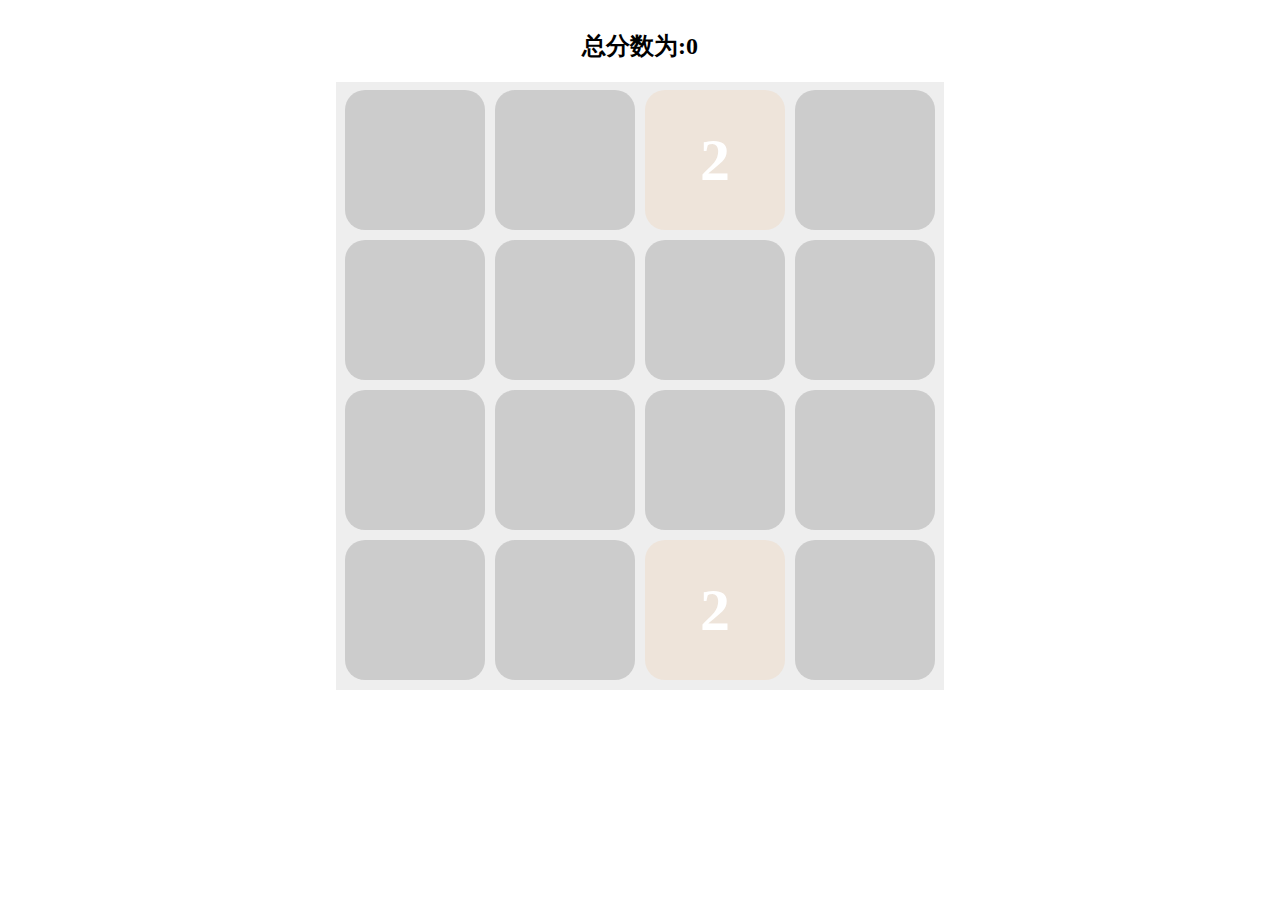
==== 2048.html @ 696e2bba "添加小游戏2048" ====
<!DOCTYPE html>
<html lang="en">

<head>
    <meta charset="UTF-8">
    <meta name="viewport" content="width=device-width, initial-scale=1.0">
    <meta http-equiv="X-UA-Compatible" content="ie=edge">
    <title>Document</title>
    <link rel="stylesheet" href="./css/base.css">
    <script src="./js/jquery.min.js"></script>
</head>

<body>
    <div class="sum"><h2>总分数为:<span><span></h2></div>
    <div class="page">
        <div class="i0"><span></span></div>
        <div class="i1"><span></span></div>
        <div class="i2"><span></span></div>
        <div class="i3"><span></span></div>
        <div class="i4"><span></span></div>
        <div class="i5"><span></span></div>
        <div class="i6"><span></span></div>
        <div class="i7"><span></span></div>
        <div class="i8"><span></span></div>
        <div class="i9"><span></span></div>
        <div class="i10"><span></span></div>
        <div class="i11"><span></span></div>
        <div class="i12"><span></span></div>
        <div class="i13"><span></span></div>
        <div class="i14"><span></span></div>
        <div class="i15"><span></span></div>
    </div>
    <script>
        $(function(){
            $(document.body).dblclick();
        })
        // 获取随机数
        function getIndex(max){return Math.floor(Math.random()*16);}
        // 刷新数据
        function setView(){
            $(".sum span").text(sum);
            data.forEach(function(val,ins){
                if(val === 2048){
                    alert("恭喜您，胜利啦!");
                }
                if(val === 0){
                    $('.i'+ins+'>span').text("").css("background",myColor(0));
                }else{
                    $('.i'+ins+'>span').text(val).css("background",myColor(val));
                }
            })
        }
        // 初始数据
        function getStart(arr){
            var empty = 0;
            arr.forEach(function(val){
                if(val === 0) empty++;
            })
            if(empty>=2){
                var ins1 = getIndex(16);
                var ins2 = getIndex(16);
                while(arr[ins1]!=0){ins1 = getIndex(16);}
                while(arr[ins2]!=0 || ins1 === ins2){ins2 = getIndex(16);}
                arr[ins1] = 2;
                arr[ins2] = 2;
            }
            if(empty==1){
                var ins1 = getIndex(16);
                while(arr[ins1]!=0){ins1 = getIndex(16);}
                arr[ins1] = 2;
            }
            return arr;
        }
        // 向左合并
        function run_left(){
            var data1 = mySort(data.slice(0,4));
            var data2 = mySort(data.slice(4,8));
            var data3 = mySort(data.slice(8,12));
            var data4 = mySort(data.slice(12,16));
            var end = [].concat(data1,data2,data3,data4);
            return end;
        }
        // 向上合并
        function run_top(){
            var data1 = mySort([data[0],data[4],data[8],data[12]]);
            var data2 = mySort([data[1],data[5],data[9],data[13]]);
            var data3 = mySort([data[2],data[6],data[10],data[14]]);
            var data4 = mySort([data[3],data[7],data[11],data[15]]);
            var end = [];
            for(var i=0;i<4;i++){
                end.push(data1[i]);
                end.push(data2[i]);
                end.push(data3[i]);
                end.push(data4[i]);
            }
            return end;
        }
        // 向下合并
        function run_bottom(){
            var data1 = mySort([data[12],data[8],data[4],data[0]]);
            var data2 = mySort([data[13],data[9],data[5],data[1]]);
            var data3 = mySort([data[14],data[10],data[6],data[2]]);
            var data4 = mySort([data[15],data[11],data[7],data[3]]);
            var end = [];
            for(var i=3;i>-1;i--){
                end.push(data1[i]);
                end.push(data2[i]);
                end.push(data3[i]);
                end.push(data4[i]);
            }
            return end;
        }
        function run_right(){
            var data1 = mySort([data[3],data[2],data[1],data[0]]).reverse();
            var data2 = mySort([data[7],data[6],data[5],data[4]]).reverse();
            var data3 = mySort([data[11],data[10],data[9],data[8]]).reverse();
            var data4 = mySort([data[15],data[14],data[13],data[12]]).reverse();
            var end = [].concat(data1,data2,data3,data4);
            return end;
        }
        // 合并方法
        function mySort(arr){
            for(var i = 0;i<arr.length;i++){
                for(var j = i+1;j<arr.length;j++){
                    if(arr[i]===0 && arr[j] != 0){
                        arr[i] = arr[j];
                        arr[j] = 0;
                        break;
                    }
                }
            }// 数组前置清空空余
            for(var i = 0;i<arr.length;i++){
                if(arr[i] === arr[i+1] && i!=arr.length-1){
                    arr[i] += arr[i+1];
                    sum +=arr[i];
                    arr[i+1]=0;
                }
            }// 同数相加
            for(var i = 0;i<arr.length;i++){
                for(var j = i+1;j<arr.length;j++){
                    if(arr[i]===0 && arr[j] != 0){
                        arr[i] = arr[j];
                        arr[j] = 0;
                        break;
                    }
                }
            }// 再次前置清空空余
            return arr;
        }
        // 颜色表
        function myColor(ins){
            var color = "";
            switch (ins) {
                case 2:color="#eee4da";break;
                case 4:color="#eee4da";break;
                case 8:color="#f26179";break;
                case 16:color="#f59563";break;
                case 32:color="#f67c5f";break;
                case 64:color="#f65e36";break;
                case 128:color="#edcf72";break;
                case 256:color="#edcc61";break;
                case 512:color="#9c0";break;
                case 1024:color="#3365a5";break;
                case 2048:color="#09c";break;
                case 4096:color="#a6b";break;
                case 8192:color="#93c";break;
                default:color="#cccccc";break;
            }
            return color;
        }
        var data = [0,0,0,0,0,0,0,0,0,0,0,0,0,0,0,0];
        var sum = 0;
        data = getStart(data);
        setView();
        $(document).keydown(function(event){
            var left = run_left().toString();
            var right = run_right().toString();
            var top = run_top().toString();
            var bottom = run_bottom().toString();
            var datas = data.toString();
            if(datas === left && datas === right && datas === top && datas === bottom){
                alert("游戏已经结束了...");
            }
            var key = "无";
            var lock = false;
            switch (event.keyCode) {
                case 37: key = "左";data = run_left();data = getStart(data);setView();break;
                case 38: key = "上";data = run_top();data = getStart(data);setView();break;
                case 39: key = "右";data = run_right();data = getStart(data);setView();break;
                case 40: key = "下";data = run_bottom();data = getStart(data);setView();break;
                default: key = "无";lock=true;break;
            }
            return lock;
        });
        var startX = 0;
        var startY = 0;
        $(document).bind("touchmove",function(e){
            e.preventDefault();
            var left = run_left().toString();
            var right = run_right().toString();
            var top = run_top().toString();
            var bottom = run_bottom().toString();
            var datas = data.toString();
            if(datas === left && datas === right && datas === top && datas === bottom){
                alert("游戏已经结束了...");
            }
        })
        document.addEventListener("touchstart",function(e){
            startX = e.touches[0].pageX;
            startY = e.touches[0].pageY;
        });
        document.addEventListener("touchend",function(e){
            var endX = e.changedTouches[0].pageX;
            var endY = e.changedTouches[0].pageY;
            var x = endX - startX;
            var y = endY - startY;
            if(Math.abs(x) > Math.abs(y)){
                if(x>0 && Math.abs(x) > 100){
                    data = run_right();data = getStart(data);setView()
                }else{
                    data = run_left();data = getStart(data);setView();
                }
            }else{
                if(y>0 && Math.abs(y) > 100){
                    data = run_bottom();data = getStart(data);setView()
                }else{
                    data = run_top();data = getStart(data);setView();
                }
            }
        });
    </script>
</body>

</html>
---- css/base.css ----
*{margin:0;padding:0}.sum{text-align:center;margin-top:30px}.page{width:600px;height:600px;padding:4px;background:#eeeeee;margin:0 auto;margin-top:20px;font-size:0}.page>div{display:inline-block;width:150px;height:150px;vertical-align:top}.page>div>span{display:block;color:#ffffff;font-weight:bold;margin:4px auto;width:140px;height:140px;border-radius:20px;background:#cccccc;font-size:60px;text-align:center;line-height:140px;user-select:none;transition:all .9s;cursor:pointer;font-family:cursive}
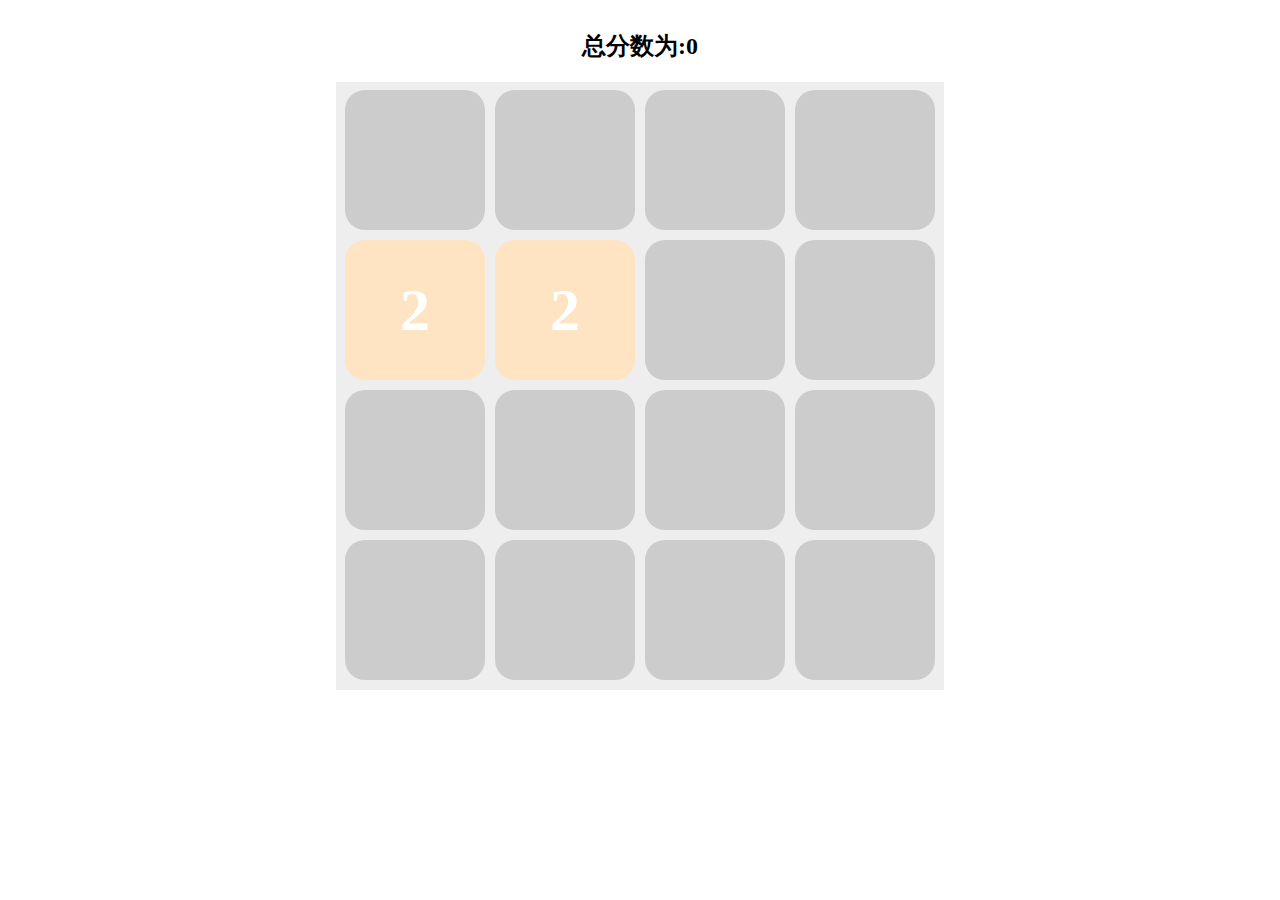
==== commit da9f6836: "更新触摸灵敏度和方块颜色" ====
--- a/2048.html
+++ b/2048.html
@@ -151,19 +151,19 @@
         function myColor(ins){
             var color = "";
             switch (ins) {
-                case 2:color="#eee4da";break;
-                case 4:color="#eee4da";break;
-                case 8:color="#f26179";break;
-                case 16:color="#f59563";break;
-                case 32:color="#f67c5f";break;
-                case 64:color="#f65e36";break;
-                case 128:color="#edcf72";break;
-                case 256:color="#edcc61";break;
-                case 512:color="#9c0";break;
-                case 1024:color="#3365a5";break;
-                case 2048:color="#09c";break;
-                case 4096:color="#a6b";break;
-                case 8192:color="#93c";break;
+                case 2:color="#FFE4C4";break;
+                case 4:color="#FFEC8B";break;
+                case 8:color="#FFC125";break;
+                case 16:color="#FF7F24";break;
+                case 32:color="#FF4040";break;
+                case 64:color="#FF1493";break;
+                case 128:color="#FF00FF";break;
+                case 256:color="#FF0000";break;
+                case 512:color="#EE00EE";break;
+                case 1024:color="#404040";break;
+                case 2048:color="#EEEE00";break;
+                case 4096:color="#8B2252";break;
+                case 8192:color="#0A0A0A";break;
                 default:color="#cccccc";break;
             }
             return color;
@@ -215,18 +215,20 @@
             var x = endX - startX;
             var y = endY - startY;
             if(Math.abs(x) > Math.abs(y)){
-                if(x>0 && Math.abs(x) > 100){
+                if(x > 300){
                     data = run_right();data = getStart(data);setView()
-                }else{
+                }else if(x < -300){
                     data = run_left();data = getStart(data);setView();
                 }
             }else{
-                if(y>0 && Math.abs(y) > 100){
+                if(y > 300){
                     data = run_bottom();data = getStart(data);setView()
-                }else{
+                }else if(y < -300){
                     data = run_top();data = getStart(data);setView();
                 }
             }
+            console.log("x:"+x)
+            console.log("y:"+y)
         });
     </script>
 </body>
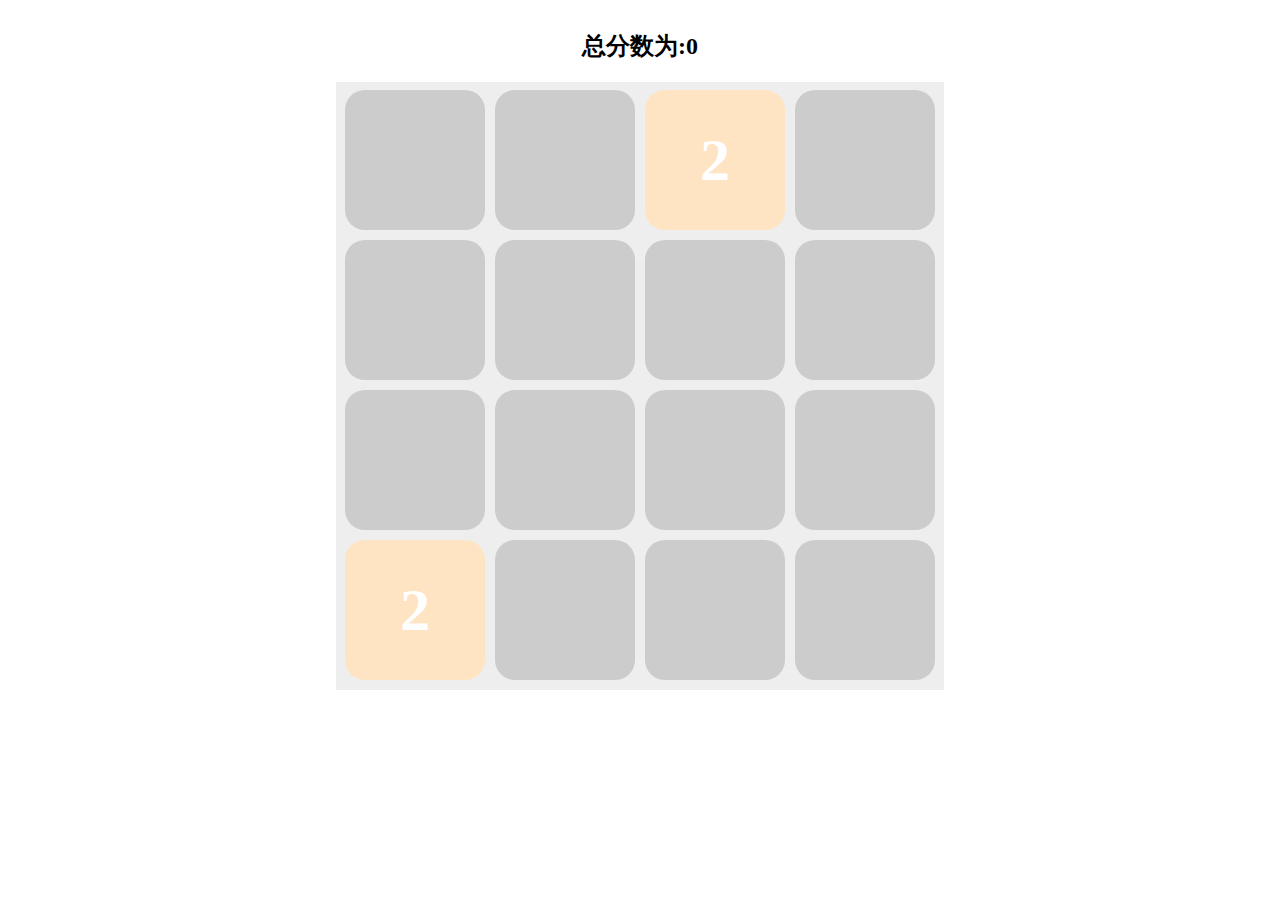
==== commit ed728259: "更新灵敏度" ====
--- a/2048.html
+++ b/2048.html
@@ -214,21 +214,20 @@
             var endY = e.changedTouches[0].pageY;
             var x = endX - startX;
             var y = endY - startY;
+            var touchNum = 240;
             if(Math.abs(x) > Math.abs(y)){
-                if(x > 300){
+                if(x > touchNum){
                     data = run_right();data = getStart(data);setView()
-                }else if(x < -300){
+                }else if(x < -touchNum){
                     data = run_left();data = getStart(data);setView();
                 }
             }else{
-                if(y > 300){
+                if(y > touchNum){
                     data = run_bottom();data = getStart(data);setView()
-                }else if(y < -300){
+                }else if(y < -touchNum){
                     data = run_top();data = getStart(data);setView();
                 }
             }
-            console.log("x:"+x)
-            console.log("y:"+y)
         });
     </script>
 </body>
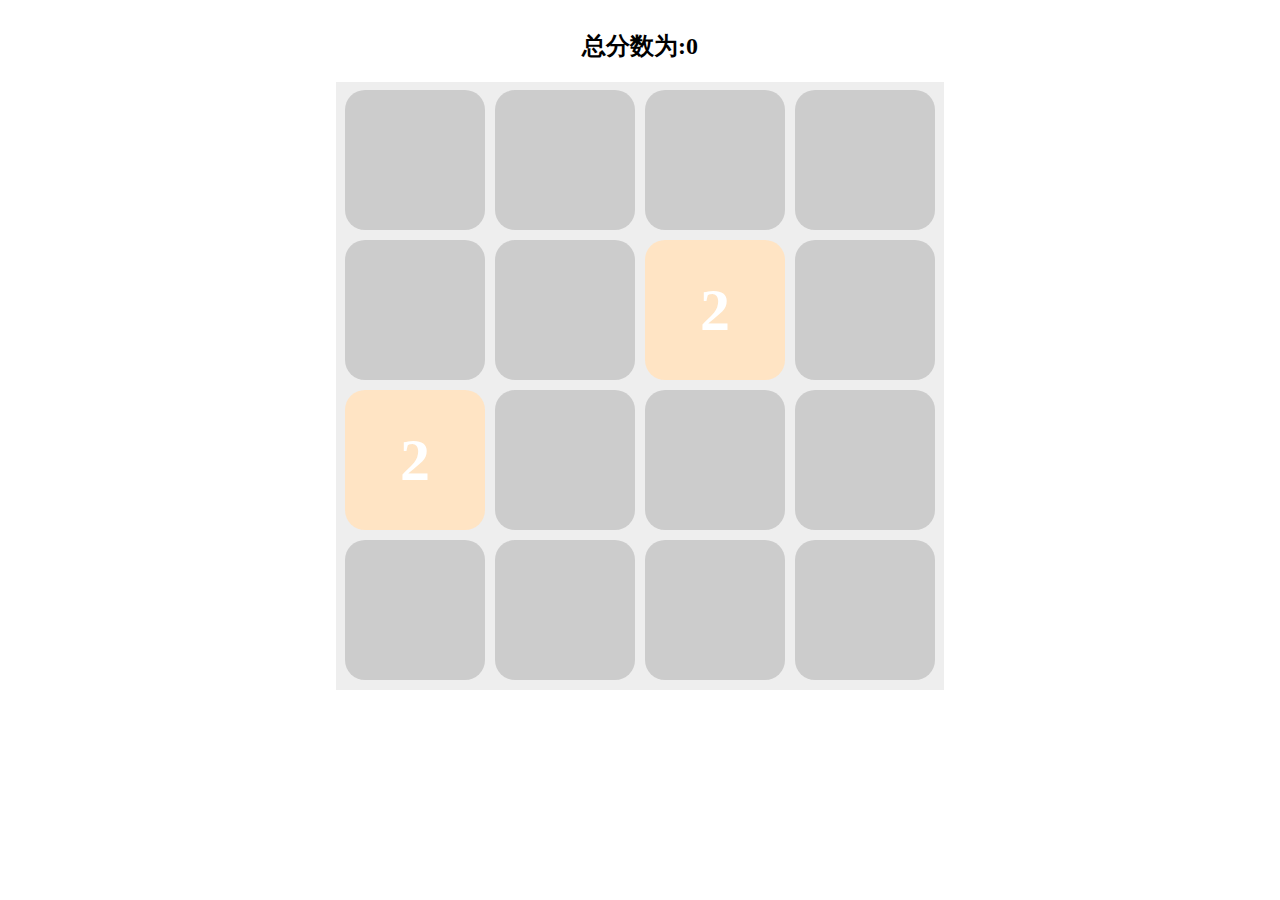
==== commit f49eddfb: "更新灵敏度" ====
--- a/2048.html
+++ b/2048.html
@@ -214,7 +214,7 @@
             var endY = e.changedTouches[0].pageY;
             var x = endX - startX;
             var y = endY - startY;
-            var touchNum = 240;
+            var touchNum = 180;
             if(Math.abs(x) > Math.abs(y)){
                 if(x > touchNum){
                     data = run_right();data = getStart(data);setView()
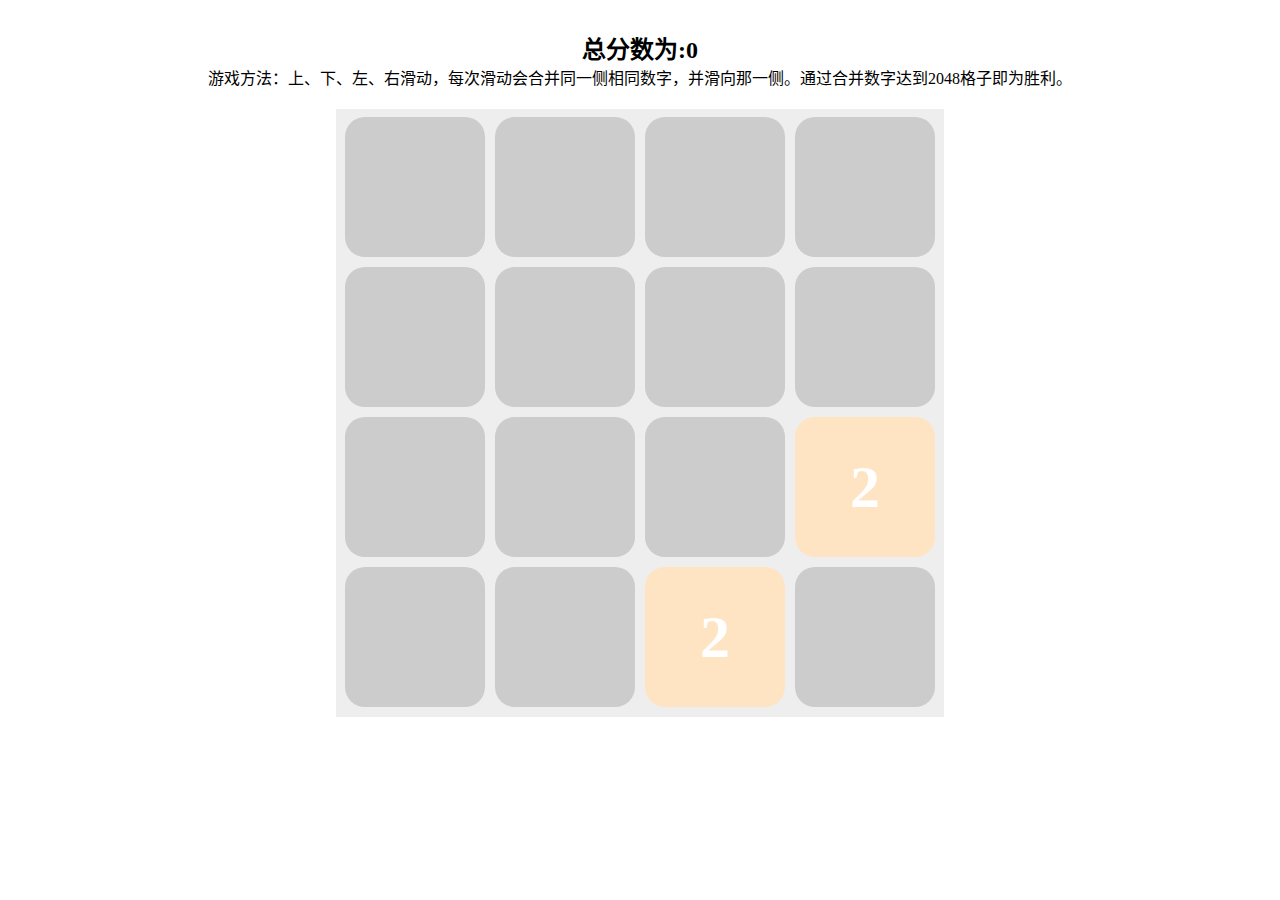
==== commit 60f49316: "解决分数错误问题" ====
--- a/2048.html
+++ b/2048.html
@@ -1,5 +1,5 @@
 <!DOCTYPE html>
-<html lang="en">
+<html lang="zh-cn">
 
 <head>
     <meta charset="UTF-8">
@@ -11,7 +11,10 @@
 </head>
 
 <body>
-    <div class="sum"><h2>总分数为:<span><span></h2></div>
+    <div class="sum">
+        <h2>总分数为:<span><span></h2>
+        <p>游戏方法：上、下、左、右滑动，每次滑动会合并同一侧相同数字，并滑向那一侧。通过合并数字达到2048格子即为胜利。</p>
+    </div>
     <div class="page">
         <div class="i0"><span></span></div>
         <div class="i1"><span></span></div>
@@ -30,155 +33,20 @@
         <div class="i14"><span></span></div>
         <div class="i15"><span></span></div>
     </div>
+    <script src="./js/2048.js"></script>
     <script>
         $(function(){
-            $(document.body).dblclick();
-        })
-        // 获取随机数
-        function getIndex(max){return Math.floor(Math.random()*16);}
-        // 刷新数据
-        function setView(){
-            $(".sum span").text(sum);
-            data.forEach(function(val,ins){
-                if(val === 2048){
-                    alert("恭喜您，胜利啦!");
-                }
-                if(val === 0){
-                    $('.i'+ins+'>span').text("").css("background",myColor(0));
-                }else{
-                    $('.i'+ins+'>span').text(val).css("background",myColor(val));
-                }
-            })
-        }
-        // 初始数据
-        function getStart(arr){
-            var empty = 0;
-            arr.forEach(function(val){
-                if(val === 0) empty++;
-            })
-            if(empty>=2){
-                var ins1 = getIndex(16);
-                var ins2 = getIndex(16);
-                while(arr[ins1]!=0){ins1 = getIndex(16);}
-                while(arr[ins2]!=0 || ins1 === ins2){ins2 = getIndex(16);}
-                arr[ins1] = 2;
-                arr[ins2] = 2;
+            if(!IsPC()){
+                window.location.href="/m2048.html"
             }
-            if(empty==1){
-                var ins1 = getIndex(16);
-                while(arr[ins1]!=0){ins1 = getIndex(16);}
-                arr[ins1] = 2;
-            }
-            return arr;
-        }
-        // 向左合并
-        function run_left(){
-            var data1 = mySort(data.slice(0,4));
-            var data2 = mySort(data.slice(4,8));
-            var data3 = mySort(data.slice(8,12));
-            var data4 = mySort(data.slice(12,16));
-            var end = [].concat(data1,data2,data3,data4);
-            return end;
-        }
-        // 向上合并
-        function run_top(){
-            var data1 = mySort([data[0],data[4],data[8],data[12]]);
-            var data2 = mySort([data[1],data[5],data[9],data[13]]);
-            var data3 = mySort([data[2],data[6],data[10],data[14]]);
-            var data4 = mySort([data[3],data[7],data[11],data[15]]);
-            var end = [];
-            for(var i=0;i<4;i++){
-                end.push(data1[i]);
-                end.push(data2[i]);
-                end.push(data3[i]);
-                end.push(data4[i]);
-            }
-            return end;
-        }
-        // 向下合并
-        function run_bottom(){
-            var data1 = mySort([data[12],data[8],data[4],data[0]]);
-            var data2 = mySort([data[13],data[9],data[5],data[1]]);
-            var data3 = mySort([data[14],data[10],data[6],data[2]]);
-            var data4 = mySort([data[15],data[11],data[7],data[3]]);
-            var end = [];
-            for(var i=3;i>-1;i--){
-                end.push(data1[i]);
-                end.push(data2[i]);
-                end.push(data3[i]);
-                end.push(data4[i]);
-            }
-            return end;
-        }
-        function run_right(){
-            var data1 = mySort([data[3],data[2],data[1],data[0]]).reverse();
-            var data2 = mySort([data[7],data[6],data[5],data[4]]).reverse();
-            var data3 = mySort([data[11],data[10],data[9],data[8]]).reverse();
-            var data4 = mySort([data[15],data[14],data[13],data[12]]).reverse();
-            var end = [].concat(data1,data2,data3,data4);
-            return end;
-        }
-        // 合并方法
-        function mySort(arr){
-            for(var i = 0;i<arr.length;i++){
-                for(var j = i+1;j<arr.length;j++){
-                    if(arr[i]===0 && arr[j] != 0){
-                        arr[i] = arr[j];
-                        arr[j] = 0;
-                        break;
-                    }
-                }
-            }// 数组前置清空空余
-            for(var i = 0;i<arr.length;i++){
-                if(arr[i] === arr[i+1] && i!=arr.length-1){
-                    arr[i] += arr[i+1];
-                    sum +=arr[i];
-                    arr[i+1]=0;
-                }
-            }// 同数相加
-            for(var i = 0;i<arr.length;i++){
-                for(var j = i+1;j<arr.length;j++){
-                    if(arr[i]===0 && arr[j] != 0){
-                        arr[i] = arr[j];
-                        arr[j] = 0;
-                        break;
-                    }
-                }
-            }// 再次前置清空空余
-            return arr;
-        }
-        // 颜色表
-        function myColor(ins){
-            var color = "";
-            switch (ins) {
-                case 2:color="#FFE4C4";break;
-                case 4:color="#FFEC8B";break;
-                case 8:color="#FFC125";break;
-                case 16:color="#FF7F24";break;
-                case 32:color="#FF4040";break;
-                case 64:color="#FF1493";break;
-                case 128:color="#FF00FF";break;
-                case 256:color="#FF0000";break;
-                case 512:color="#EE00EE";break;
-                case 1024:color="#404040";break;
-                case 2048:color="#EEEE00";break;
-                case 4096:color="#8B2252";break;
-                case 8192:color="#0A0A0A";break;
-                default:color="#cccccc";break;
-            }
-            return color;
-        }
-        var data = [0,0,0,0,0,0,0,0,0,0,0,0,0,0,0,0];
-        var sum = 0;
-        data = getStart(data);
-        setView();
+        });
         $(document).keydown(function(event){
-            var left = run_left().toString();
-            var right = run_right().toString();
-            var top = run_top().toString();
-            var bottom = run_bottom().toString();
+            var left = run_left(false).toString();
+            var right = run_right(false).toString();
+            var top = run_top(false).toString();
+            var bottom = run_bottom(false).toString();
             var datas = data.toString();
-            if(datas === left && datas === right && datas === top && datas === bottom){
+            if(datas === left && left === right && right === top && top === bottom){
                 alert("游戏已经结束了...");
             }
             var key = "无";
@@ -192,43 +60,6 @@
             }
             return lock;
         });
-        var startX = 0;
-        var startY = 0;
-        $(document).bind("touchmove",function(e){
-            e.preventDefault();
-            var left = run_left().toString();
-            var right = run_right().toString();
-            var top = run_top().toString();
-            var bottom = run_bottom().toString();
-            var datas = data.toString();
-            if(datas === left && datas === right && datas === top && datas === bottom){
-                alert("游戏已经结束了...");
-            }
-        })
-        document.addEventListener("touchstart",function(e){
-            startX = e.touches[0].pageX;
-            startY = e.touches[0].pageY;
-        });
-        document.addEventListener("touchend",function(e){
-            var endX = e.changedTouches[0].pageX;
-            var endY = e.changedTouches[0].pageY;
-            var x = endX - startX;
-            var y = endY - startY;
-            var touchNum = 180;
-            if(Math.abs(x) > Math.abs(y)){
-                if(x > touchNum){
-                    data = run_right();data = getStart(data);setView()
-                }else if(x < -touchNum){
-                    data = run_left();data = getStart(data);setView();
-                }
-            }else{
-                if(y > touchNum){
-                    data = run_bottom();data = getStart(data);setView()
-                }else if(y < -touchNum){
-                    data = run_top();data = getStart(data);setView();
-                }
-            }
-        });
     </script>
 </body>
 
